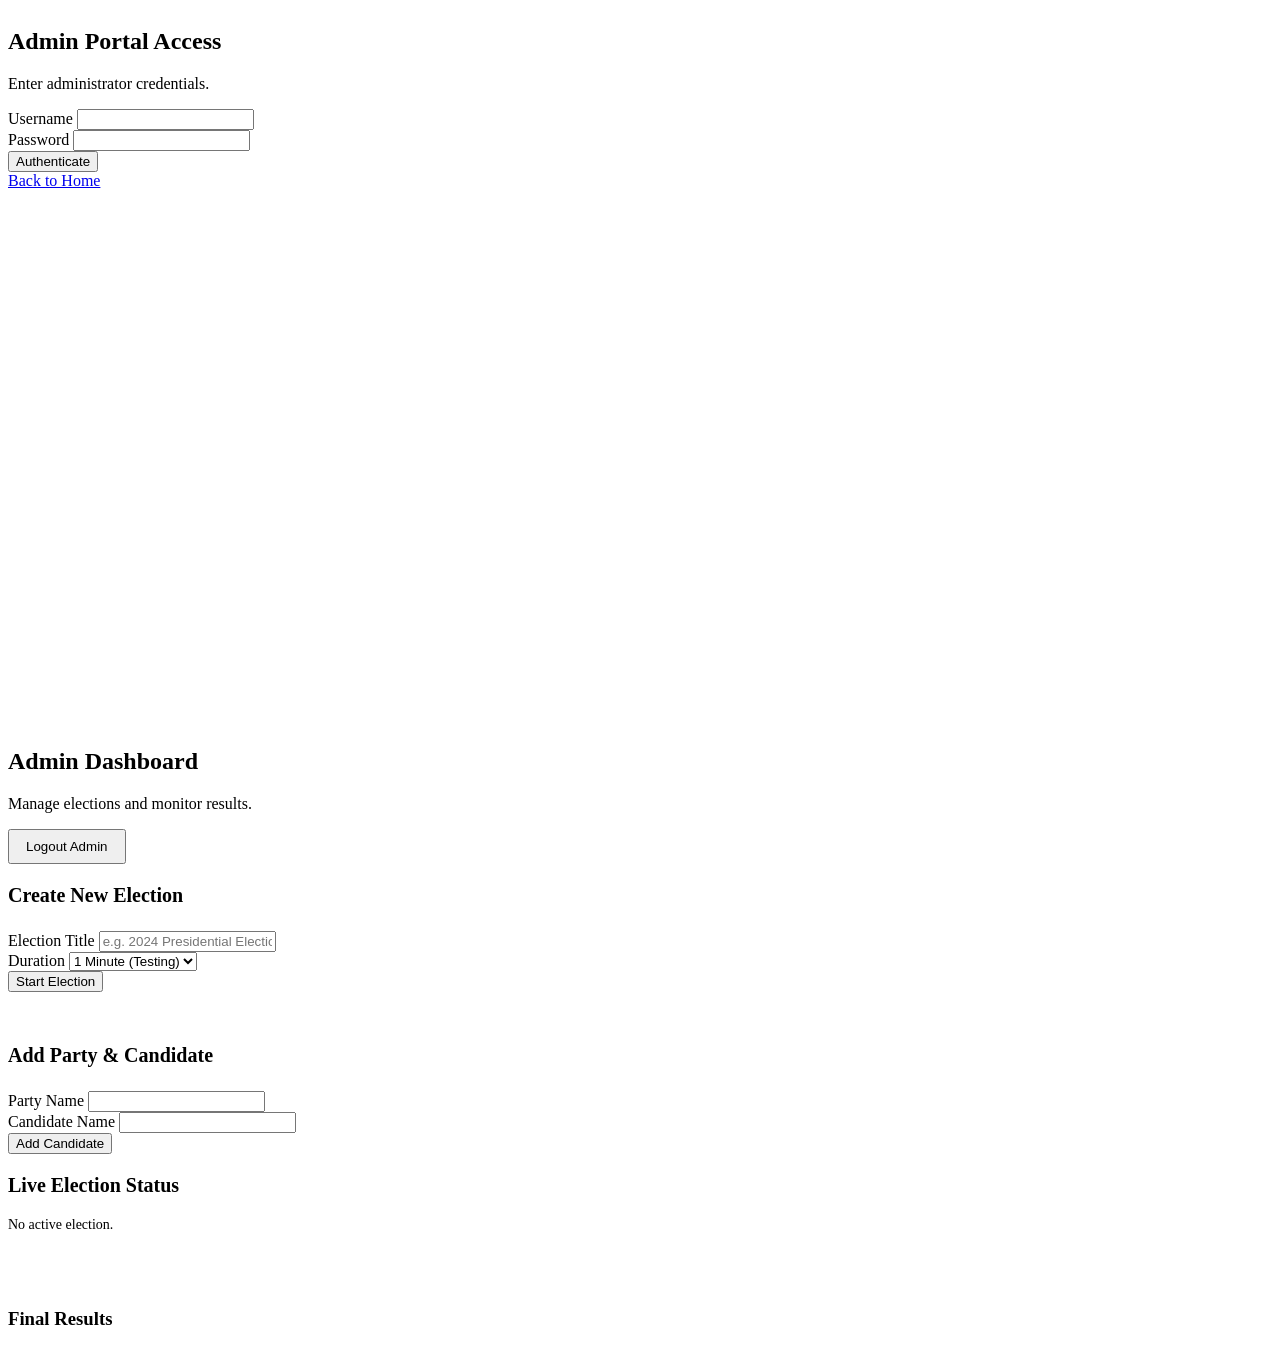
==== admin.html @ 60670f98 "Add files via upload" ====
<!DOCTYPE html>
<html lang="en">
<head>
    <meta charset="UTF-8">
    <meta name="viewport" content="width=device-width, initial-scale=1.0">
    <title>Admin Dashboard</title>
    <link rel="stylesheet" href="css/styles.css">
    <link href="https://fonts.googleapis.com/css2?family=Inter:wght@400;500;600;700&display=swap" rel="stylesheet">
</head>
<body>
    <div class="background-animated"></div>
    <div class="container">
        
        <!-- Admin Login Section -->
        <div id="admin-login-section" class="center-content" style="display: flex; height: 80vh;">
            <div class="card">
                <div class="card-header">
                    <h2>Admin Portal Access</h2>
                    <p>Enter administrator credentials.</p>
                </div>
                
                <div id="login-alert-container"></div>

                <form id="admin-login-form">
                    <div class="form-group">
                        <label for="admin-username">Username</label>
                        <input type="text" id="admin-username" class="form-control" required>
                    </div>
                    
                    <div class="form-group">
                        <label for="admin-password">Password</label>
                        <input type="password" id="admin-password" class="form-control" required>
                    </div>
                    
                    <button type="submit" class="btn btn-primary">Authenticate</button>
                </form>
                
                <div class="card-footer">
                    <a href="index.html" class="text-link">Back to Home</a>
                </div>
            </div>
        </div>

        <!-- Admin Dashboard Section -->
        <div id="admin-dashboard-section" class="hidden">
            <div class="main-header">
                <div>
                    <h2>Admin Dashboard</h2>
                    <p style="color: var(--text-muted);">Manage elections and monitor results.</p>
                </div>
                <div>
                    <button id="admin-logout-btn" class="btn btn-secondary" style="padding: 0.5rem 1rem;">Logout Admin</button>
                </div>
            </div>

            <div id="dashboard-alert-container"></div>

            <div class="dashboard-layout">
                
                <!-- Left Column -->
                <div style="display: flex; flex-direction: column; gap: 2rem;">
                    
                    <!-- Create Election Card -->
                    <div class="card" style="max-width: 100%;">
                        <div class="card-header" style="margin-bottom: 1.5rem;">
                            <h3 style="font-size: 1.25rem;">Create New Election</h3>
                        </div>
                        <form id="create-election-form">
                            <div class="form-group">
                                <label for="election-title">Election Title</label>
                                <input type="text" id="election-title" class="form-control" placeholder="e.g. 2024 Presidential Election" required>
                            </div>
                            <div class="form-group">
                                <label for="election-duration">Duration</label>
                                <select id="election-duration" class="form-control" required>
                                    <!-- Using ms for easier testing, but matching logic -->
                                    <option value="60000">1 Minute (Testing)</option>
                                    <option value="3600000">1 Hour</option>
                                    <option value="21600000">6 Hours</option>
                                    <option value="86400000">24 Hours</option>
                                </select>
                            </div>
                            <button type="submit" class="btn btn-primary">Start Election</button>
                        </form>
                    </div>

                    <!-- Add Party & Candidate Card -->
                    <div class="card" style="max-width: 100%;">
                        <div class="card-header" style="margin-bottom: 1.5rem;">
                            <h3 style="font-size: 1.25rem;">Add Party & Candidate</h3>
                        </div>
                        <form id="add-party-form">
                            <div class="form-group">
                                <label for="party-name">Party Name</label>
                                <input type="text" id="party-name" class="form-control" required>
                            </div>
                            <div class="form-group">
                                <label for="candidate-name">Candidate Name</label>
                                <input type="text" id="candidate-name" class="form-control" required>
                            </div>
                            <button type="submit" class="btn btn-secondary">Add Candidate</button>
                        </form>
                    </div>
                </div>

                <!-- Right Column: Live Votes & Results -->
                <div style="display: flex; flex-direction: column; gap: 2rem;">
                    
                    <div class="card" style="max-width: 100%;">
                        <div class="card-header" style="margin-bottom: 1rem;">
                            <h3 style="font-size: 1.25rem;">Live Election Status</h3>
                            <p id="dashboard-status-text" style="color: var(--text-muted); font-size: 0.875rem;">No active election.</p>
                        </div>
                        
                        <div id="live-votes-container" class="grid-cards" style="margin-top: 0;">
                            <!-- Live vote counts will be injected here -->
                        </div>
                        
                        <div id="results-container" class="hidden" style="margin-top: 2rem; border-top: 1px solid var(--border-color); padding-top: 1.5rem;">
                            <h3 style="color: var(--secondary); margin-bottom: 1rem;">Final Results</h3>
                            <div id="final-results-list"></div>
                        </div>
                    </div>

                </div>

            </div>
        </div>

    </div>
    
    <script src="js/store.js"></script>
    <script src="js/admin.js"></script>
</body>
</html>
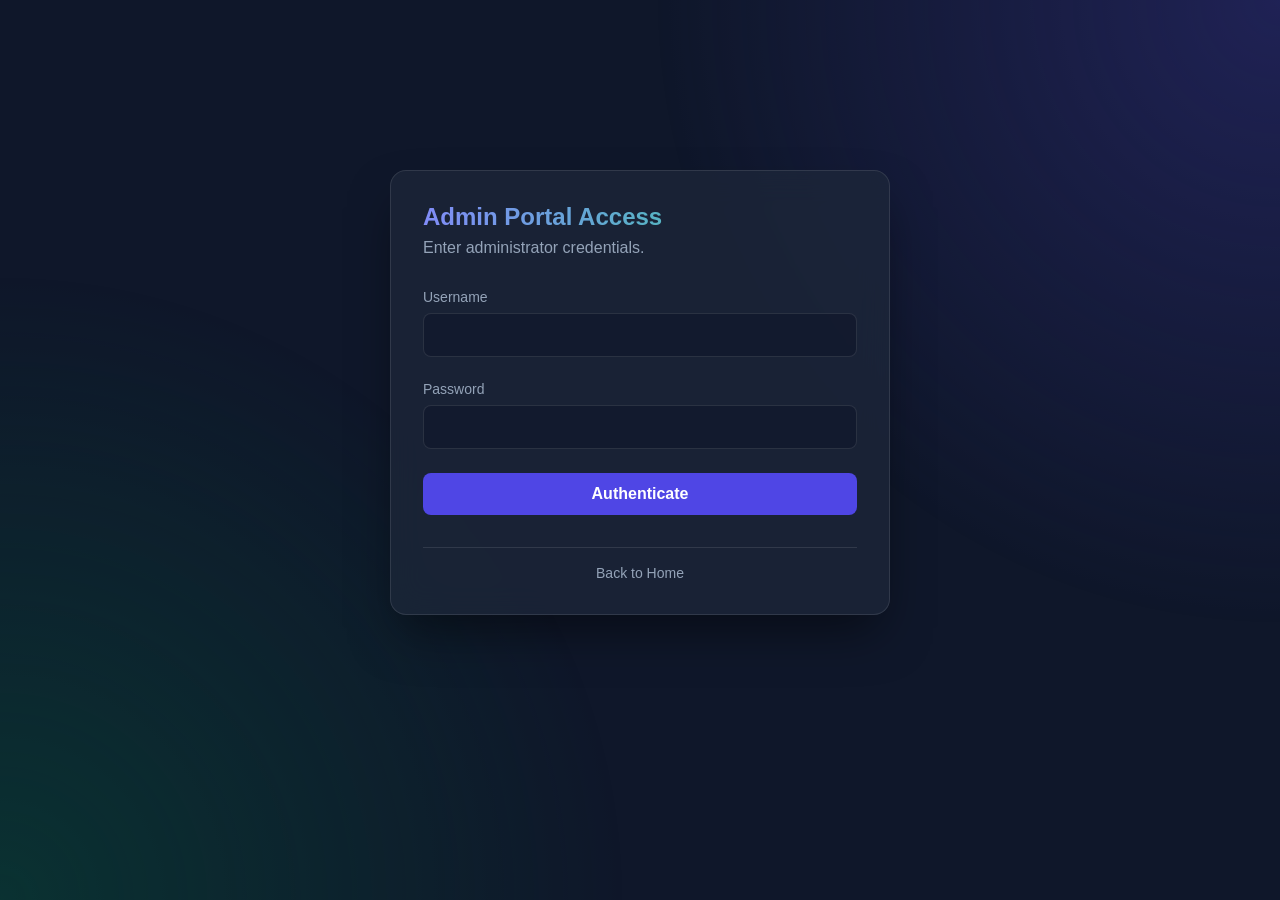
==== commit b3c7f3b2: "Add files via upload" ====
--- a/admin.html
+++ b/admin.html
@@ -1,5 +1,6 @@
 <!DOCTYPE html>
 <html lang="en">
+
 <head>
     <meta charset="UTF-8">
     <meta name="viewport" content="width=device-width, initial-scale=1.0">
@@ -7,10 +8,11 @@
     <link rel="stylesheet" href="css/styles.css">
     <link href="https://fonts.googleapis.com/css2?family=Inter:wght@400;500;600;700&display=swap" rel="stylesheet">
 </head>
+
 <body>
     <div class="background-animated"></div>
     <div class="container">
-        
+
         <!-- Admin Login Section -->
         <div id="admin-login-section" class="center-content" style="display: flex; height: 80vh;">
             <div class="card">
@@ -18,7 +20,7 @@
                     <h2>Admin Portal Access</h2>
                     <p>Enter administrator credentials.</p>
                 </div>
-                
+
                 <div id="login-alert-container"></div>
 
                 <form id="admin-login-form">
@@ -26,15 +28,15 @@
                         <label for="admin-username">Username</label>
                         <input type="text" id="admin-username" class="form-control" required>
                     </div>
-                    
+
                     <div class="form-group">
                         <label for="admin-password">Password</label>
                         <input type="password" id="admin-password" class="form-control" required>
                     </div>
-                    
+
                     <button type="submit" class="btn btn-primary">Authenticate</button>
                 </form>
-                
+
                 <div class="card-footer">
                     <a href="index.html" class="text-link">Back to Home</a>
                 </div>
@@ -49,17 +51,18 @@
                     <p style="color: var(--text-muted);">Manage elections and monitor results.</p>
                 </div>
                 <div>
-                    <button id="admin-logout-btn" class="btn btn-secondary" style="padding: 0.5rem 1rem;">Logout Admin</button>
+                    <button id="admin-logout-btn" class="btn btn-secondary" style="padding: 0.5rem 1rem;">Logout
+                        Admin</button>
                 </div>
             </div>
 
             <div id="dashboard-alert-container"></div>
 
             <div class="dashboard-layout">
-                
+
                 <!-- Left Column -->
                 <div style="display: flex; flex-direction: column; gap: 2rem;">
-                    
+
                     <!-- Create Election Card -->
                     <div class="card" style="max-width: 100%;">
                         <div class="card-header" style="margin-bottom: 1.5rem;">
@@ -68,13 +71,14 @@
                         <form id="create-election-form">
                             <div class="form-group">
                                 <label for="election-title">Election Title</label>
-                                <input type="text" id="election-title" class="form-control" placeholder="e.g. 2024 Presidential Election" required>
+                                <input type="text" id="election-title" class="form-control"
+                                    placeholder="e.g. 2024 Presidential Election" required>
                             </div>
                             <div class="form-group">
                                 <label for="election-duration">Duration</label>
                                 <select id="election-duration" class="form-control" required>
                                     <!-- Using ms for easier testing, but matching logic -->
-                                    <option value="60000">1 Minute (Testing)</option>
+                                    <option value="120000">2 Minute (Testing)</option>
                                     <option value="3600000">1 Hour</option>
                                     <option value="21600000">6 Hours</option>
                                     <option value="86400000">24 Hours</option>
@@ -95,8 +99,16 @@
                                 <input type="text" id="party-name" class="form-control" required>
                             </div>
                             <div class="form-group">
+                                <label for="party-symbol">Party Symbol Image</label>
+                                <input type="file" id="party-symbol" class="form-control" accept="image/*" required>
+                            </div>
+                            <div class="form-group">
                                 <label for="candidate-name">Candidate Name</label>
                                 <input type="text" id="candidate-name" class="form-control" required>
+                            </div>
+                            <div class="form-group">
+                                <label for="candidate-photo">Candidate Photo</label>
+                                <input type="file" id="candidate-photo" class="form-control" accept="image/*" required>
                             </div>
                             <button type="submit" class="btn btn-secondary">Add Candidate</button>
                         </form>
@@ -105,18 +117,20 @@
 
                 <!-- Right Column: Live Votes & Results -->
                 <div style="display: flex; flex-direction: column; gap: 2rem;">
-                    
+
                     <div class="card" style="max-width: 100%;">
                         <div class="card-header" style="margin-bottom: 1rem;">
                             <h3 style="font-size: 1.25rem;">Live Election Status</h3>
-                            <p id="dashboard-status-text" style="color: var(--text-muted); font-size: 0.875rem;">No active election.</p>
+                            <p id="dashboard-status-text" style="color: var(--text-muted); font-size: 0.875rem;">No
+                                active election.</p>
                         </div>
-                        
+
                         <div id="live-votes-container" class="grid-cards" style="margin-top: 0;">
                             <!-- Live vote counts will be injected here -->
                         </div>
-                        
-                        <div id="results-container" class="hidden" style="margin-top: 2rem; border-top: 1px solid var(--border-color); padding-top: 1.5rem;">
+
+                        <div id="results-container" class="hidden"
+                            style="margin-top: 2rem; border-top: 1px solid var(--border-color); padding-top: 1.5rem;">
                             <h3 style="color: var(--secondary); margin-bottom: 1rem;">Final Results</h3>
                             <div id="final-results-list"></div>
                         </div>
@@ -128,8 +142,9 @@
         </div>
 
     </div>
-    
+
     <script src="js/store.js"></script>
     <script src="js/admin.js"></script>
 </body>
-</html>
+
+</html>
--- a/css/styles.css
+++ b/css/styles.css
@@ -0,0 +1,320 @@
+/* css/styles.css */
+:root {
+    --primary: #4F46E5; /* Indigo 600 */
+    --primary-hover: #4338CA;
+    --secondary: #10B981; /* Emerald 500 */
+    --secondary-hover: #059669;
+    --danger: #EF4444;
+    --danger-hover: #DC2626;
+    --background: #0F172A; /* Slate 900 */
+    --card-bg: rgba(30, 41, 59, 0.7); /* Slate 800 with opacity */
+    --text-main: #F8FAFC;
+    --text-muted: #94A3B8;
+    --border-color: rgba(255, 255, 255, 0.1);
+}
+
+* {
+    margin: 0;
+    padding: 0;
+    box-sizing: border-box;
+    font-family: 'Inter', sans-serif;
+}
+
+body {
+    background-color: var(--background);
+    color: var(--text-main);
+    min-height: 100vh;
+    display: flex;
+    flex-direction: column;
+    overflow-x: hidden;
+    position: relative;
+}
+
+/* Animated Background */
+.background-animated {
+    position: fixed;
+    top: 0;
+    left: 0;
+    width: 100vw;
+    height: 100vh;
+    z-index: -1;
+    background: radial-gradient(circle at top right, #312E81 0%, transparent 40%),
+                radial-gradient(circle at bottom left, #064E3B 0%, transparent 40%);
+    opacity: 0.5;
+}
+
+.container {
+    width: 100%;
+    max-width: 1200px;
+    margin: 0 auto;
+    padding: 2rem;
+    flex: 1;
+    display: flex;
+    flex-direction: column;
+}
+
+.center-content {
+    justify-content: center;
+    align-items: center;
+}
+
+/* Glassmorphism Card */
+.card {
+    background: var(--card-bg);
+    backdrop-filter: blur(16px);
+    -webkit-backdrop-filter: blur(16px);
+    border: 1px solid var(--border-color);
+    border-radius: 1rem;
+    padding: 2rem;
+    box-shadow: 0 25px 50px -12px rgba(0, 0, 0, 0.5);
+    width: 100%;
+    max-width: 500px;
+    transition: transform 0.3s ease, box-shadow 0.3s ease;
+}
+
+.card:hover {
+    transform: translateY(-5px);
+    box-shadow: 0 30px 60px -15px rgba(0, 0, 0, 0.6);
+}
+
+.card.hero-card {
+    text-align: center;
+}
+
+.card-header {
+    margin-bottom: 2rem;
+}
+
+.card-header h1, h2 {
+    font-weight: 700;
+    margin-bottom: 0.5rem;
+    background: linear-gradient(to right, #818CF8, #34D399);
+    -webkit-background-clip: text;
+    -webkit-text-fill-color: transparent;
+}
+
+.card-header p {
+    color: var(--text-muted);
+    font-size: 1rem;
+}
+
+/* Forms */
+.form-group {
+    margin-bottom: 1.5rem;
+    text-align: left;
+}
+
+.form-group label {
+    display: block;
+    margin-bottom: 0.5rem;
+    color: var(--text-muted);
+    font-size: 0.875rem;
+    font-weight: 500;
+}
+
+.form-control {
+    width: 100%;
+    padding: 0.75rem 1rem;
+    background: rgba(15, 23, 42, 0.6);
+    border: 1px solid var(--border-color);
+    border-radius: 0.5rem;
+    color: var(--text-main);
+    font-size: 1rem;
+    transition: all 0.2s ease;
+}
+
+.form-control:focus {
+    outline: none;
+    border-color: var(--primary);
+    box-shadow: 0 0 0 3px rgba(79, 70, 229, 0.2);
+}
+
+/* Buttons */
+.btn {
+    display: inline-flex;
+    align-items: center;
+    justify-content: center;
+    padding: 0.75rem 1.5rem;
+    border-radius: 0.5rem;
+    font-weight: 600;
+    font-size: 1rem;
+    cursor: pointer;
+    transition: all 0.2s ease;
+    border: none;
+    text-decoration: none;
+    color: white;
+    width: 100%;
+}
+
+.btn-large {
+    padding: 1rem 2rem;
+    font-size: 1.125rem;
+}
+
+.btn-icon {
+    margin-right: 0.5rem;
+    font-size: 1.25rem;
+}
+
+.btn-primary {
+    background-color: var(--primary);
+}
+
+.btn-primary:hover {
+    background-color: var(--primary-hover);
+}
+
+.btn-secondary {
+    background-color: var(--secondary);
+}
+
+.btn-secondary:hover {
+    background-color: var(--secondary-hover);
+}
+
+.btn-danger {
+    background-color: var(--danger);
+}
+
+.btn-danger:hover {
+    background-color: var(--danger-hover);
+}
+
+/* Action Grid */
+.action-grid {
+    display: flex;
+    flex-direction: column;
+    gap: 1rem;
+}
+
+/* Links */
+.text-link {
+    color: var(--text-muted);
+    text-decoration: none;
+    font-size: 0.875rem;
+    transition: color 0.2s;
+}
+
+.text-link:hover {
+    color: var(--text-main);
+}
+
+.card-footer {
+    margin-top: 2rem;
+    padding-top: 1rem;
+    border-top: 1px solid var(--border-color);
+    text-align: center;
+}
+
+/* Alerts & Notices */
+.alert {
+    padding: 1rem;
+    border-radius: 0.5rem;
+    margin-bottom: 1.5rem;
+    font-weight: 500;
+    text-align: left;
+}
+
+.alert-info {
+    background-color: rgba(59, 130, 246, 0.1);
+    color: #60A5FA;
+    border: 1px solid rgba(59, 130, 246, 0.2);
+}
+
+.alert-success {
+    background-color: rgba(16, 185, 129, 0.1);
+    color: #34D399;
+    border: 1px solid rgba(16, 185, 129, 0.2);
+}
+
+.alert-danger {
+    background-color: rgba(239, 68, 68, 0.1);
+    color: #F87171;
+    border: 1px solid rgba(239, 68, 68, 0.2);
+}
+
+/* Dashboard Specific Layouts */
+.dashboard-layout {
+    display: grid;
+    grid-template-columns: 1fr;
+    gap: 2rem;
+    width: 100%;
+}
+
+@media (min-width: 768px) {
+    .dashboard-layout {
+        grid-template-columns: 1fr 1fr;
+        align-items: start;
+    }
+}
+
+.full-width {
+    grid-column: 1 / -1;
+}
+
+/* Candidate/Party Cards */
+.grid-cards {
+    display: grid;
+    grid-template-columns: repeat(auto-fill, minmax(250px, 1fr));
+    gap: 1.5rem;
+    width: 100%;
+    margin-top: 1.5rem;
+}
+
+.candidate-card {
+    background: rgba(30, 41, 59, 0.8);
+    border: 1px solid var(--border-color);
+    border-radius: 0.75rem;
+    padding: 1.5rem;
+    text-align: center;
+    transition: transform 0.2s;
+}
+
+.candidate-card:hover {
+    transform: translateY(-3px);
+    border-color: var(--primary);
+}
+
+.candidate-card h3 {
+    margin-bottom: 0.25rem;
+    font-size: 1.25rem;
+}
+
+.candidate-card p {
+    color: var(--text-muted);
+    margin-bottom: 1rem;
+    font-size: 0.875rem;
+}
+
+.vote-count {
+    font-size: 2rem;
+    font-weight: 700;
+    color: var(--secondary);
+    margin: 1rem 0;
+}
+
+/* Header styling */
+.main-header {
+    display: flex;
+    justify-content: space-between;
+    align-items: center;
+    margin-bottom: 2rem;
+    padding-bottom: 1rem;
+    border-bottom: 1px solid var(--border-color);
+    width: 100%;
+}
+
+.timer {
+    font-family: monospace;
+    font-size: 1.25rem;
+    font-weight: bold;
+    color: #FBBF24; /* Amber 400 */
+    background: rgba(251, 191, 36, 0.1);
+    padding: 0.5rem 1rem;
+    border-radius: 0.5rem;
+    border: 1px solid rgba(251, 191, 36, 0.2);
+}
+
+.hidden {
+    display: none !important;
+}
